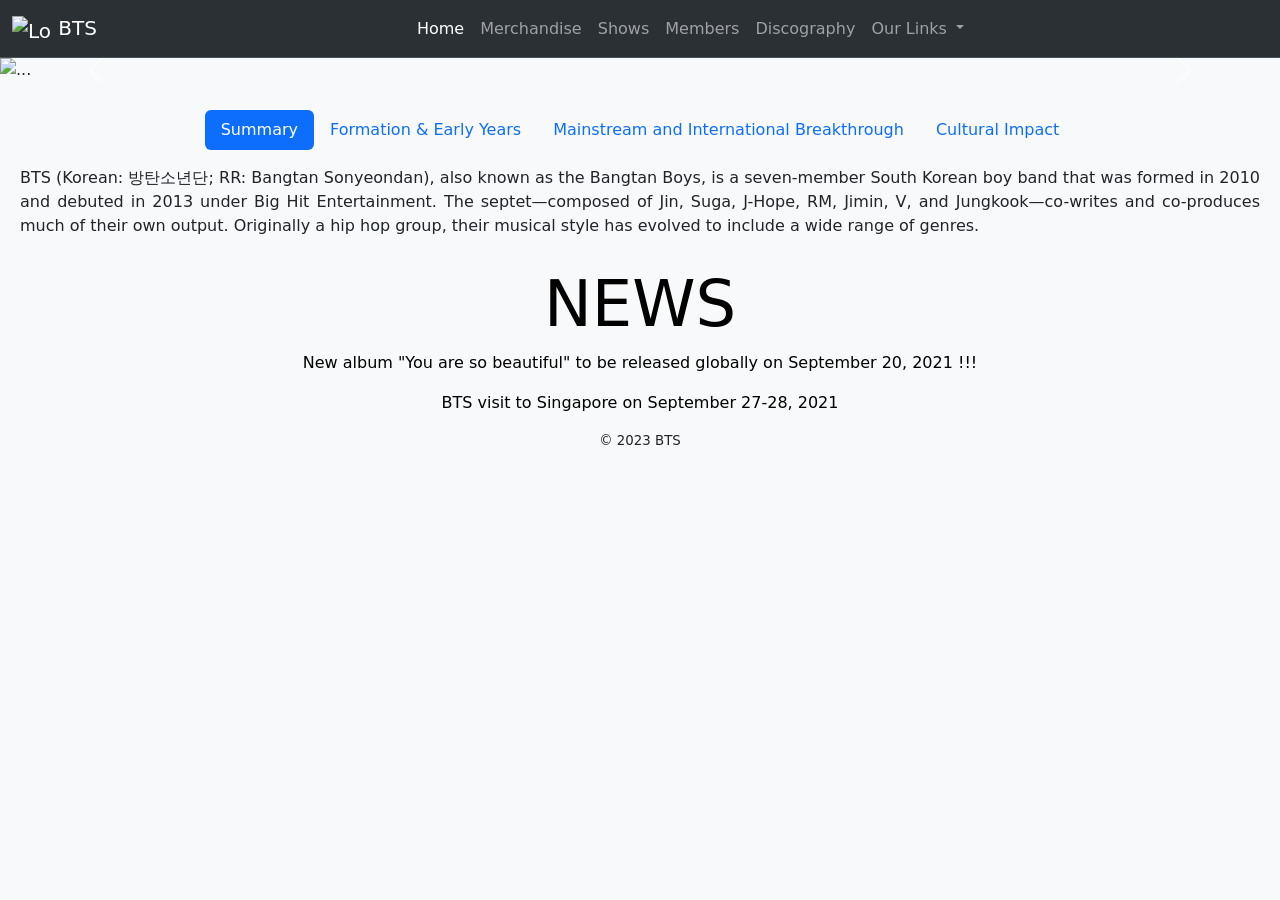
==== home.html @ 3bd4c3db "Add files via upload session 3 homework #1" ====
<!doctype html>
<html lang="en">
  <head>
    <meta charset="utf-8">
    <meta name="viewport" content="width=device-width, initial-scale=1">
    <title>BTS ARMY</title>
    <link href="https://cdn.jsdelivr.net/npm/bootstrap@5.3.1/dist/css/bootstrap.min.css" rel="stylesheet" integrity="sha384-4bw+/aepP/YC94hEpVNVgiZdgIC5+VKNBQNGCHeKRQN+PtmoHDEXuppvnDJzQIu9" crossorigin="anonymous">

    <style>
        
        .navbar-nav {
            margin:auto;
            display: flex;
            justify-content: center;
            align-items: center;
        }

    </style>

  </head>
  <body class="bg-light">

    <nav class="navbar navbar-expand-lg bg-body-tertiary bg-dark sticky-top border-bottom border-body" data-bs-theme="dark">
        <!-- Navbar content -->
        <div class="container-fluid">
            <a class="navbar-brand" href="#">
              <img src="images/bts_logo.png" alt="Logo" width="40" height="28" class="d-inline-block align-text-top">
              BTS
            </a>

            <button class="navbar-toggler" type="button" data-bs-toggle="collapse" data-bs-target="#navbarSupportedContent" aria-controls="navbarSupportedContent" aria-expanded="false" aria-label="Toggle navigation">
                <span class="navbar-toggler-icon"></span>
            </button>
            <div class="collapse navbar-collapse" id="navbarSupportedContent">
            <ul class="navbar-nav mb-2 mb-lg-0">
                <li class="nav-item">
                <a class="nav-link active" aria-current="page" href="#">Home</a>
                </li>
                <li class="nav-item">
                <a class="nav-link" href="#">Merchandise</a>
                </li>
                </li>
                <li class="nav-item">
                <a class="nav-link" aria-current="Page">Shows</a>
                </li>
                <li class="nav-item">
                    <a class="nav-link" aria-current="Page">Members</a>
                </li>
                <li class="nav-item">
                    <a class="nav-link" aria-current="Page">Discography</a>
                </li>
                <li class="nav-item dropdown">
                    <a class="nav-link dropdown-toggle" href="#" role="button" data-bs-toggle="dropdown" aria-expanded="false">
                      Our Links
                    </a>
                    <ul class="dropdown-menu">
                      <li><a class="dropdown-item" href="https://ibighit.com/bts/eng/">Official BTS Website</a></li>
                      <li><a class="dropdown-item" href="https://www.facebook.com/bangtan.official">BTS Facebook</a></li>
                      <li><a class="dropdown-item" href="https://www.instagram.com/bts.bighitofficial/">BTS Instagram</a></li>
                    </ul>
                  </li>
            </ul>
            </div>
        </div>
    </nav>

    <div id="carouselExampleCaptions" class="carousel slide">
        <div class="carousel-indicators">
          <button type="button" data-bs-target="#carouselExampleCaptions" data-bs-slide-to="0" class="active" aria-current="true" aria-label="Slide 1"></button>
          <button type="button" data-bs-target="#carouselExampleCaptions" data-bs-slide-to="1" aria-label="Slide 2"></button>
          <button type="button" data-bs-target="#carouselExampleCaptions" data-bs-slide-to="2" aria-label="Slide 3"></button>
        </div>
        <div class="carousel-inner">
          <div class="carousel-item active">
            <img src="images/bts_group1.jpeg" class="d-block w-100 img-fluid" alt="...">
            <div class="carousel-caption d-none d-md-block">
              <h5>Fashion Runway</h5>
              <p>BTS members posing for fashion photoshoot</p>
            </div>
          </div>
          <div class="carousel-item">
            <img src="images/bts_group2.jpeg" class="d-block w-100 img-fluid" alt="...">
            <div class="carousel-caption d-none d-md-block">
              <h5>Seoul Vibes</h5>
              <p>BTS members hanging out in Seoul after a long concert season is over</p>
            </div>
          </div>
          <div class="carousel-item">
            <img src="images/bts_group3.jpeg" class="d-block w-100 img-fluid" alt="...">
            <div class="carousel-caption d-none d-md-block">
              <h5>New hairstyles</h5>
              <p>BTS members showing off new hair styles</p>
            </div>
          </div>
          <div class="carousel-item">
            <img src="images/bts_group4.jpeg" class="d-block w-100 img-fluid" alt="...">
            <div class="carousel-caption d-none d-md-block">
              <h5>Bedroom Shots</h5>
              <p>BTS members posing in their bedroom</p>
            </div>
          </div>
        </div>
        <button class="carousel-control-prev" type="button" data-bs-target="#carouselExampleCaptions" data-bs-slide="prev">
          <span class="carousel-control-prev-icon" aria-hidden="true"></span>
          <span class="visually-hidden">Previous</span>
        </button>
        <button class="carousel-control-next" type="button" data-bs-target="#carouselExampleCaptions" data-bs-slide="next">
          <span class="carousel-control-next-icon" aria-hidden="true"></span>
          <span class="visually-hidden">Next</span>
        </button>
      </div>

      <div class="navbar bg-light" style="justify-content: center;">
        <ul class="nav nav-pills mb-3 flex-column flex-lg-row" id="pills-tab" role="tablist" style="justify-content: center; margin-top: 20px;">
            <li class="nav-item" role="presentation">
            <button class="nav-link active" id="pills-home-tab" data-bs-toggle="pill" data-bs-target="#pills-home" type="button" role="tab" aria-controls="pills-home" aria-selected="true">Summary</button>
            </li>
            <li class="nav-item" role="presentation">
            <button class="nav-link" id="pills-profile-tab" data-bs-toggle="pill" data-bs-target="#pills-profile" type="button" role="tab" aria-controls="pills-profile" aria-selected="false">Formation & Early Years</button>
            </li>
            <li class="nav-item" role="presentation">
            <button class="nav-link" id="pills-contact-tab" data-bs-toggle="pill" data-bs-target="#pills-contact" type="button" role="tab" aria-controls="pills-contact" aria-selected="false">Mainstream and International Breakthrough</button>
            </li>
            <li class="nav-item" role="presentation">
            <button class="nav-link" id="pills-culture-tab" data-bs-toggle="pill" data-bs-target="#pills-culture" type="button" role="tab" aria-controls="pills-culture" aria-selected="false">Cultural Impact</button>
            </li>
        </ul>
        <div class="tab-content" id="pills-tabContent" style="padding-left:20px; padding-right: 20px; padding-bottom: 20px;text-align: justify; text-justify: inter-word;">
            <div class="tab-pane fade show active" id="pills-home" role="tabpanel" aria-labelledby="pills-home-tab" tabindex="0">BTS (Korean: 방탄소년단; RR: Bangtan Sonyeondan), also known as the Bangtan Boys, is a seven-member South Korean boy band that was formed in 2010 and debuted in 2013 under Big Hit Entertainment. The septet—composed of Jin, Suga, J-Hope, RM, Jimin, V, and Jungkook—co-writes and co-produces much of their own output. Originally a hip hop group, their musical style has evolved to include a wide range of genres.</div>
            <div class="tab-pane fade" id="pills-profile" role="tabpanel" aria-labelledby="pills-profile-tab" tabindex="0">BTS began its formation in 2010 after Big Hit Entertainment CEO Bang Si-hyuk met with group leader RM and was impressed with his rapping. The lineup was finalized with Jin, Suga, J-Hope, RM, Jimin, V, and Jungkook in 2012 when Jin, the oldest member of the group, was twenty-years-old. Six months prior to their debut, they began to gain attention for their presence on various social media websites, as well as song covers on YouTube and SoundCloud.</div>
            <div class="tab-pane fade" id="pills-contact" role="tabpanel" aria-labelledby="pills-contact-tab" tabindex="0">In November 2017, BTS became the first K-pop group to perform at the American Music Awards, raising their profile internationally. That same month, Guinness World Records revealed that BTS had earned a spot in their 2018 edition for "having the world's most Twitter engagements for a music group". In December, they also became the first K-pop group to perform on Dick Clark's New Year's Rockin' Eve to welcome the new year and made their Japanese TV music show debut on TV Asahi's Japan Music Station Super Live.</div>
            <div class="tab-pane fade" id="pills-culture" role="tabpanel" aria-labelledby="pills-culture-tab" tabindex="0">Billboard's Senior Vice President Silvio Pietroluongo said that BTS are comparable to and as influential as the Beatles and the Monkees. Nielsen Music Vice President Helena Kosinski said that "although BTS weren't the first to open the doors to K-Pop worldwide, they were the first to become mainstream. They don't just appeal to young people but also to the 50s and 60s age demographic." As the first non-English speaking artist to make the Global Artist Chart in 2018, BTS had the second and third best-selling albums worldwide and were the second best-selling artists worldwide in terms of physical, digital, and streaming platforms, coming second only to Drake.</div>
        </div>
      </div>
    
    <div class="jumbotron jumbotron-fluid text-black text-center bg-light">
        <div class="container-fluid">
            <h3 class="display-3">NEWS</h3>
            <p>
                New album "You are so beautiful" to be released globally on September 20, 2021 !!!
            </p>
            <p>
                BTS visit to Singapore on September 27-28, 2021
            </p>
        </div>
    </div>

    <footer class="bg-light" style="text-align: center; font-size: smaller;">
        &copy; 2023 BTS 
    </footer>

    <script src="https://cdn.jsdelivr.net/npm/bootstrap@5.3.1/dist/js/bootstrap.bundle.min.js" integrity="sha384-HwwvtgBNo3bZJJLYd8oVXjrBZt8cqVSpeBNS5n7C8IVInixGAoxmnlMuBnhbgrkm" crossorigin="anonymous"></script>
  </body>
</html>
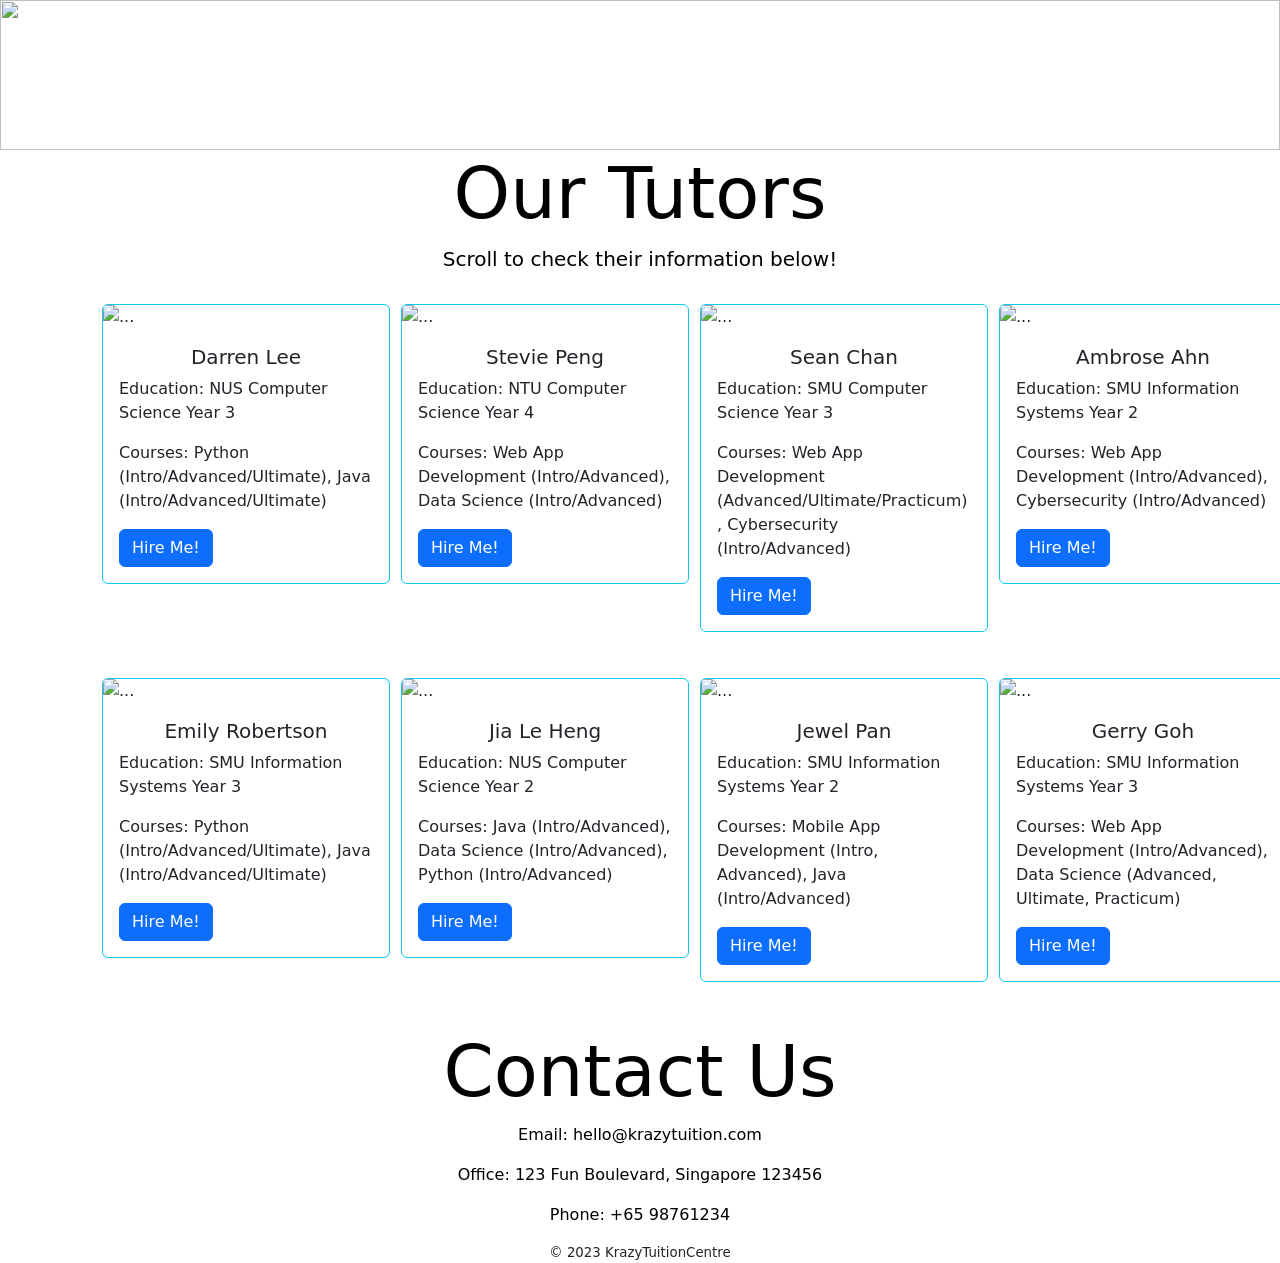
==== commit 67db5fd2: "Add files via upload session 3 homework #2" ====
--- a/home.html
+++ b/home.html
@@ -1,157 +1,168 @@
-<!doctype html>
+<!DOCTYPE html>
 <html lang="en">
-  <head>
-    <meta charset="utf-8">
-    <meta name="viewport" content="width=device-width, initial-scale=1">
-    <title>BTS ARMY</title>
+<head>
+    <meta charset="UTF-8">
+    <meta http-equiv="X-UA-Compatible" content="IE=edge">
+    <meta name="viewport" content="width=device-width, initial-scale=1.0">
     <link href="https://cdn.jsdelivr.net/npm/bootstrap@5.3.1/dist/css/bootstrap.min.css" rel="stylesheet" integrity="sha384-4bw+/aepP/YC94hEpVNVgiZdgIC5+VKNBQNGCHeKRQN+PtmoHDEXuppvnDJzQIu9" crossorigin="anonymous">
+    <title>KrazyTuitionCentre</title>
 
     <style>
-        
-        .navbar-nav {
-            margin:auto;
-            display: flex;
-            justify-content: center;
-            align-items: center;
+
+        body {
+            background-image: url('images/learninglab.jpg');
+            background-repeat: no-repeat;
+            background-attachment: scroll;
+            background-size:cover;
         }
 
     </style>
+</head>
+<body>
+    
+    <div>
+        <img src="images/krazy_logo.png" style="width:100%; height:150px">
+    </div>
+    
+    
+    <!-- <h3>Introduction</h3>
+    <p>
+        Founded in 2017, Krazy Tuition Centre is Singapore's best for IT degree preparation. Our rich experience in the field of education and computing is a guarantee of your success. Our centre should become your choice for achieving academic excellence and early preparation for rapidly changing IT landscape. From software development to data science, our tutors and courses cover a wide range and levels of knowledge areas.
+    </p> -->
 
-  </head>
-  <body class="bg-light">
 
-    <nav class="navbar navbar-expand-lg bg-body-tertiary bg-dark sticky-top border-bottom border-body" data-bs-theme="dark">
-        <!-- Navbar content -->
+    <!-- <h3>Tutors</h3> -->
+
+    <div class="jumbotron jumbotron-fluid text-black text-center">
         <div class="container-fluid">
-            <a class="navbar-brand" href="#">
-              <img src="images/bts_logo.png" alt="Logo" width="40" height="28" class="d-inline-block align-text-top">
-              BTS
-            </a>
-
-            <button class="navbar-toggler" type="button" data-bs-toggle="collapse" data-bs-target="#navbarSupportedContent" aria-controls="navbarSupportedContent" aria-expanded="false" aria-label="Toggle navigation">
-                <span class="navbar-toggler-icon"></span>
-            </button>
-            <div class="collapse navbar-collapse" id="navbarSupportedContent">
-            <ul class="navbar-nav mb-2 mb-lg-0">
-                <li class="nav-item">
-                <a class="nav-link active" aria-current="page" href="#">Home</a>
-                </li>
-                <li class="nav-item">
-                <a class="nav-link" href="#">Merchandise</a>
-                </li>
-                </li>
-                <li class="nav-item">
-                <a class="nav-link" aria-current="Page">Shows</a>
-                </li>
-                <li class="nav-item">
-                    <a class="nav-link" aria-current="Page">Members</a>
-                </li>
-                <li class="nav-item">
-                    <a class="nav-link" aria-current="Page">Discography</a>
-                </li>
-                <li class="nav-item dropdown">
-                    <a class="nav-link dropdown-toggle" href="#" role="button" data-bs-toggle="dropdown" aria-expanded="false">
-                      Our Links
-                    </a>
-                    <ul class="dropdown-menu">
-                      <li><a class="dropdown-item" href="https://ibighit.com/bts/eng/">Official BTS Website</a></li>
-                      <li><a class="dropdown-item" href="https://www.facebook.com/bangtan.official">BTS Facebook</a></li>
-                      <li><a class="dropdown-item" href="https://www.instagram.com/bts.bighitofficial/">BTS Instagram</a></li>
-                    </ul>
-                  </li>
-            </ul>
-            </div>
-        </div>
-    </nav>
-
-    <div id="carouselExampleCaptions" class="carousel slide">
-        <div class="carousel-indicators">
-          <button type="button" data-bs-target="#carouselExampleCaptions" data-bs-slide-to="0" class="active" aria-current="true" aria-label="Slide 1"></button>
-          <button type="button" data-bs-target="#carouselExampleCaptions" data-bs-slide-to="1" aria-label="Slide 2"></button>
-          <button type="button" data-bs-target="#carouselExampleCaptions" data-bs-slide-to="2" aria-label="Slide 3"></button>
-        </div>
-        <div class="carousel-inner">
-          <div class="carousel-item active">
-            <img src="images/bts_group1.jpeg" class="d-block w-100 img-fluid" alt="...">
-            <div class="carousel-caption d-none d-md-block">
-              <h5>Fashion Runway</h5>
-              <p>BTS members posing for fashion photoshoot</p>
-            </div>
-          </div>
-          <div class="carousel-item">
-            <img src="images/bts_group2.jpeg" class="d-block w-100 img-fluid" alt="...">
-            <div class="carousel-caption d-none d-md-block">
-              <h5>Seoul Vibes</h5>
-              <p>BTS members hanging out in Seoul after a long concert season is over</p>
-            </div>
-          </div>
-          <div class="carousel-item">
-            <img src="images/bts_group3.jpeg" class="d-block w-100 img-fluid" alt="...">
-            <div class="carousel-caption d-none d-md-block">
-              <h5>New hairstyles</h5>
-              <p>BTS members showing off new hair styles</p>
-            </div>
-          </div>
-          <div class="carousel-item">
-            <img src="images/bts_group4.jpeg" class="d-block w-100 img-fluid" alt="...">
-            <div class="carousel-caption d-none d-md-block">
-              <h5>Bedroom Shots</h5>
-              <p>BTS members posing in their bedroom</p>
-            </div>
-          </div>
-        </div>
-        <button class="carousel-control-prev" type="button" data-bs-target="#carouselExampleCaptions" data-bs-slide="prev">
-          <span class="carousel-control-prev-icon" aria-hidden="true"></span>
-          <span class="visually-hidden">Previous</span>
-        </button>
-        <button class="carousel-control-next" type="button" data-bs-target="#carouselExampleCaptions" data-bs-slide="next">
-          <span class="carousel-control-next-icon" aria-hidden="true"></span>
-          <span class="visually-hidden">Next</span>
-        </button>
-      </div>
-
-      <div class="navbar bg-light" style="justify-content: center;">
-        <ul class="nav nav-pills mb-3 flex-column flex-lg-row" id="pills-tab" role="tablist" style="justify-content: center; margin-top: 20px;">
-            <li class="nav-item" role="presentation">
-            <button class="nav-link active" id="pills-home-tab" data-bs-toggle="pill" data-bs-target="#pills-home" type="button" role="tab" aria-controls="pills-home" aria-selected="true">Summary</button>
-            </li>
-            <li class="nav-item" role="presentation">
-            <button class="nav-link" id="pills-profile-tab" data-bs-toggle="pill" data-bs-target="#pills-profile" type="button" role="tab" aria-controls="pills-profile" aria-selected="false">Formation & Early Years</button>
-            </li>
-            <li class="nav-item" role="presentation">
-            <button class="nav-link" id="pills-contact-tab" data-bs-toggle="pill" data-bs-target="#pills-contact" type="button" role="tab" aria-controls="pills-contact" aria-selected="false">Mainstream and International Breakthrough</button>
-            </li>
-            <li class="nav-item" role="presentation">
-            <button class="nav-link" id="pills-culture-tab" data-bs-toggle="pill" data-bs-target="#pills-culture" type="button" role="tab" aria-controls="pills-culture" aria-selected="false">Cultural Impact</button>
-            </li>
-        </ul>
-        <div class="tab-content" id="pills-tabContent" style="padding-left:20px; padding-right: 20px; padding-bottom: 20px;text-align: justify; text-justify: inter-word;">
-            <div class="tab-pane fade show active" id="pills-home" role="tabpanel" aria-labelledby="pills-home-tab" tabindex="0">BTS (Korean: 방탄소년단; RR: Bangtan Sonyeondan), also known as the Bangtan Boys, is a seven-member South Korean boy band that was formed in 2010 and debuted in 2013 under Big Hit Entertainment. The septet—composed of Jin, Suga, J-Hope, RM, Jimin, V, and Jungkook—co-writes and co-produces much of their own output. Originally a hip hop group, their musical style has evolved to include a wide range of genres.</div>
-            <div class="tab-pane fade" id="pills-profile" role="tabpanel" aria-labelledby="pills-profile-tab" tabindex="0">BTS began its formation in 2010 after Big Hit Entertainment CEO Bang Si-hyuk met with group leader RM and was impressed with his rapping. The lineup was finalized with Jin, Suga, J-Hope, RM, Jimin, V, and Jungkook in 2012 when Jin, the oldest member of the group, was twenty-years-old. Six months prior to their debut, they began to gain attention for their presence on various social media websites, as well as song covers on YouTube and SoundCloud.</div>
-            <div class="tab-pane fade" id="pills-contact" role="tabpanel" aria-labelledby="pills-contact-tab" tabindex="0">In November 2017, BTS became the first K-pop group to perform at the American Music Awards, raising their profile internationally. That same month, Guinness World Records revealed that BTS had earned a spot in their 2018 edition for "having the world's most Twitter engagements for a music group". In December, they also became the first K-pop group to perform on Dick Clark's New Year's Rockin' Eve to welcome the new year and made their Japanese TV music show debut on TV Asahi's Japan Music Station Super Live.</div>
-            <div class="tab-pane fade" id="pills-culture" role="tabpanel" aria-labelledby="pills-culture-tab" tabindex="0">Billboard's Senior Vice President Silvio Pietroluongo said that BTS are comparable to and as influential as the Beatles and the Monkees. Nielsen Music Vice President Helena Kosinski said that "although BTS weren't the first to open the doors to K-Pop worldwide, they were the first to become mainstream. They don't just appeal to young people but also to the 50s and 60s age demographic." As the first non-English speaking artist to make the Global Artist Chart in 2018, BTS had the second and third best-selling albums worldwide and were the second best-selling artists worldwide in terms of physical, digital, and streaming platforms, coming second only to Drake.</div>
-        </div>
-      </div>
-    
-    <div class="jumbotron jumbotron-fluid text-black text-center bg-light">
-        <div class="container-fluid">
-            <h3 class="display-3">NEWS</h3>
-            <p>
-                New album "You are so beautiful" to be released globally on September 20, 2021 !!!
-            </p>
-            <p>
-                BTS visit to Singapore on September 27-28, 2021
+            <h1 class="display-2">Our Tutors</h1>
+            <p class="lead">
+                Scroll to check their information below!
             </p>
         </div>
     </div>
 
-    <footer class="bg-light" style="text-align: center; font-size: smaller;">
-        &copy; 2023 BTS 
+    <div class="container-fluid center-content">
+        <div class="row justify-content-center" style="margin: 30px;">
+            <div class="col-md-6 col-lg-3">
+                <div class="card border-info mb-3 mx-5" style="width: 18rem">
+                    <img src="images/tutor1.png" class="card-img-top" alt="...">
+                    <div class="card-body">
+                      <h5 class="card-title" style="text-align: center;">Darren Lee</h5>
+                      <p class="card-text">Education: NUS Computer Science Year 3</p>
+                      <p class="card-text">Courses: Python (Intro/Advanced/Ultimate), Java (Intro/Advanced/Ultimate)</p>
+                      <a href="#" class="btn btn-primary">Hire Me!</a>
+                    </div>
+                </div>
+            </div>
+
+            <div class="col-md-6 col-lg-3">
+                <div class="card border-info mb-3 mx-5" style="width: 18rem">
+                    <img src="images/tutor2.png" class="card-img-top" alt="...">
+                    <div class="card-body">
+                      <h5 class="card-title" style="text-align: center;">Stevie Peng</h5>
+                      <p class="card-text">Education: NTU Computer Science Year 4</p>
+                      <p class="card-text">Courses: Web App Development (Intro/Advanced), Data Science (Intro/Advanced)</p>
+                      <a href="#" class="btn btn-primary">Hire Me!</a>
+                    </div>
+                </div>
+            </div>
+
+            <div class="col-md-6 col-lg-3">
+                <div class="card border-info mb-3 mx-5" style="width: 18rem">
+                    <img src="images/tutor3.png" class="card-img-top" alt="...">
+                    <div class="card-body">
+                      <h5 class="card-title" style="text-align: center;">Sean Chan</h5>
+                      <p class="card-text">Education: SMU Computer Science Year 3</p>
+                      <p class="card-text">Courses: Web App Development (Advanced/Ultimate/Practicum), Cybersecurity (Intro/Advanced)</p>
+                      <a href="#" class="btn btn-primary">Hire Me!</a>
+                    </div>
+                </div>
+            </div>
+
+            <div class="col-md-6 col-lg-3">
+                <div class="card border-info mb-3 mx-5" style="width: 18rem">
+                    <img src="images/tutor4.png" class="card-img-top" alt="...">
+                    <div class="card-body">
+                      <h5 class="card-title" style="text-align: center;">Ambrose Ahn</h5>
+                      <p class="card-text">Education: SMU Information Systems Year 2</p>
+                      <p class="card-text">Courses: Web App Development (Intro/Advanced), Cybersecurity (Intro/Advanced)</p>
+                      <a href="#" class="btn btn-primary">Hire Me!</a>
+                    </div>
+                </div>
+            </div>
+        </div>
+
+        <div class="row justify-content-center" style="margin:30px">
+            <div class="col-md-6 col-lg-3">
+                <div class="card border-info mb-3 mx-5" style="width: 18rem">
+                    <img src="images/tutor5.png" class="card-img-top" alt="...">
+                    <div class="card-body">
+                      <h5 class="card-title" style="text-align: center;">Emily Robertson</h5>
+                      <p class="card-text">Education: SMU Information Systems Year 3</p>
+                      <p class="card-text">Courses: Python (Intro/Advanced/Ultimate), Java (Intro/Advanced/Ultimate)</p>
+                      <a href="#" class="btn btn-primary">Hire Me!</a>
+                    </div>
+                </div>
+            </div>
+
+            <div class="col-md-6 col-lg-3">
+                <div class="card border-info mb-3 mx-5" style="width: 18rem">
+                    <img src="images/tutor6.png" class="card-img-top" alt="...">
+                    <div class="card-body">
+                      <h5 class="card-title" style="text-align: center;">Jia Le Heng</h5>
+                      <p class="card-text">Education: NUS Computer Science Year 2</p>
+                      <p class="card-text">Courses: Java (Intro/Advanced), Data Science (Intro/Advanced), Python (Intro/Advanced)</p>
+                      <a href="#" class="btn btn-primary">Hire Me!</a>
+                    </div>
+                </div>
+            </div>
+
+            <div class="col-md-6 col-lg-3">
+                <div class="card border-info mb-3 mx-5" style="width: 18rem">
+                    <img src="images/tutor7.png" class="card-img-top" alt="...">
+                    <div class="card-body">
+                      <h5 class="card-title" style="text-align: center;">Jewel Pan</h5>
+                      <p class="card-text">Education: SMU Information Systems Year 2</p>
+                      <p class="card-text">Courses: Mobile App Development (Intro, Advanced), Java (Intro/Advanced)</p>
+                      <a href="#" class="btn btn-primary">Hire Me!</a>
+                    </div>
+                </div>
+            </div>
+
+            <div class="col-md-6 col-lg-3">
+                <div class="card border-info mb-3 mx-5" style="width: 18rem">
+                    <img src="images/tutor8.png" class="card-img-top" alt="...">
+                    <div class="card-body">
+                      <h5 class="card-title" style="text-align: center;">Gerry Goh</h5>
+                      <p class="card-text">Education: SMU Information Systems Year 3</p>
+                      <p class="card-text">Courses: Web App Development (Intro/Advanced), Data Science (Advanced, Ultimate, Practicum)</p>
+                      <a href="#" class="btn btn-primary">Hire Me!</a>
+                    </div>
+                </div>
+            </div>
+        </div>
+
+
+    </div>
+
+    <div class="jumbotron jumbotron-fluid text-black text-center">
+        <div class="container-fluid">
+            <h1 class="display-2">Contact Us</h1>
+            <p>
+                Email: hello@krazytuition.com
+            </p>
+            <p>        Office: 123 Fun Boulevard, Singapore 123456
+            </p>
+            <p>        Phone: +65 98761234
+            </p>
+        </div>
+    </div>
+
+    <footer style="text-align: center; font-size: smaller;">
+        &copy; 2023 KrazyTuitionCentre
     </footer>
 
-    <script src="https://cdn.jsdelivr.net/npm/bootstrap@5.3.1/dist/js/bootstrap.bundle.min.js" integrity="sha384-HwwvtgBNo3bZJJLYd8oVXjrBZt8cqVSpeBNS5n7C8IVInixGAoxmnlMuBnhbgrkm" crossorigin="anonymous"></script>
-  </body>
-</html>
 
-
-
+</body>
+</html>
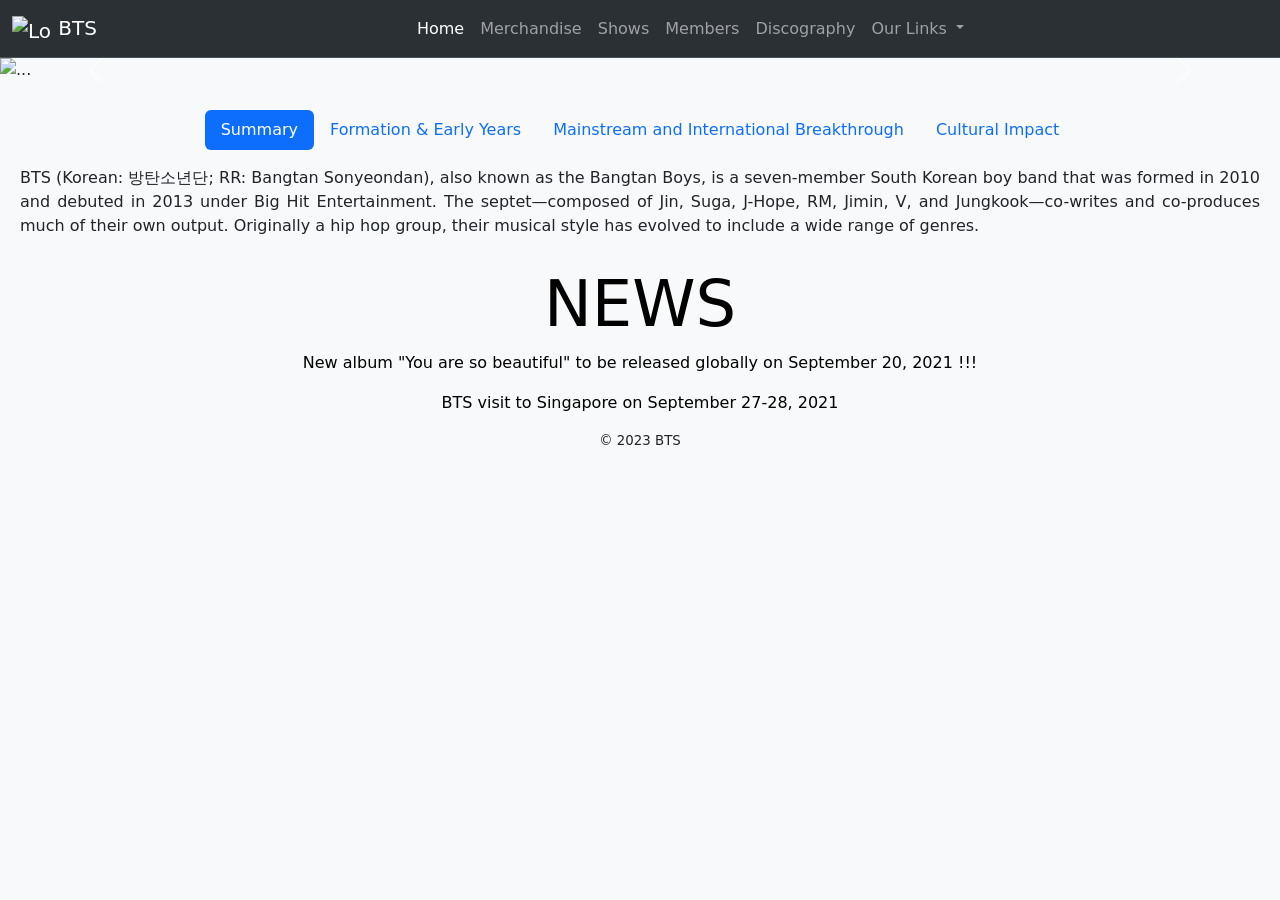
==== commit da60e511: "Add files via upload session 3 homework #1" ====
--- a/home.html
+++ b/home.html
@@ -1,168 +1,157 @@
-<!DOCTYPE html>
+<!doctype html>
 <html lang="en">
-<head>
-    <meta charset="UTF-8">
-    <meta http-equiv="X-UA-Compatible" content="IE=edge">
-    <meta name="viewport" content="width=device-width, initial-scale=1.0">
+  <head>
+    <meta charset="utf-8">
+    <meta name="viewport" content="width=device-width, initial-scale=1">
+    <title>BTS ARMY</title>
     <link href="https://cdn.jsdelivr.net/npm/bootstrap@5.3.1/dist/css/bootstrap.min.css" rel="stylesheet" integrity="sha384-4bw+/aepP/YC94hEpVNVgiZdgIC5+VKNBQNGCHeKRQN+PtmoHDEXuppvnDJzQIu9" crossorigin="anonymous">
-    <title>KrazyTuitionCentre</title>
 
     <style>
-
-        body {
-            background-image: url('images/learninglab.jpg');
-            background-repeat: no-repeat;
-            background-attachment: scroll;
-            background-size:cover;
+        
+        .navbar-nav {
+            margin:auto;
+            display: flex;
+            justify-content: center;
+            align-items: center;
         }
 
     </style>
-</head>
-<body>
+
+  </head>
+  <body class="bg-light">
+
+    <nav class="navbar navbar-expand-lg bg-body-tertiary bg-dark sticky-top border-bottom border-body" data-bs-theme="dark">
+        <!-- Navbar content -->
+        <div class="container-fluid">
+            <a class="navbar-brand" href="#">
+              <img src="images/bts_logo.png" alt="Logo" width="40" height="28" class="d-inline-block align-text-top">
+              BTS
+            </a>
+
+            <button class="navbar-toggler" type="button" data-bs-toggle="collapse" data-bs-target="#navbarSupportedContent" aria-controls="navbarSupportedContent" aria-expanded="false" aria-label="Toggle navigation">
+                <span class="navbar-toggler-icon"></span>
+            </button>
+            <div class="collapse navbar-collapse" id="navbarSupportedContent">
+            <ul class="navbar-nav mb-2 mb-lg-0">
+                <li class="nav-item">
+                <a class="nav-link active" aria-current="page" href="#">Home</a>
+                </li>
+                <li class="nav-item">
+                <a class="nav-link" href="#">Merchandise</a>
+                </li>
+                </li>
+                <li class="nav-item">
+                <a class="nav-link" aria-current="Page">Shows</a>
+                </li>
+                <li class="nav-item">
+                    <a class="nav-link" aria-current="Page">Members</a>
+                </li>
+                <li class="nav-item">
+                    <a class="nav-link" aria-current="Page">Discography</a>
+                </li>
+                <li class="nav-item dropdown">
+                    <a class="nav-link dropdown-toggle" href="#" role="button" data-bs-toggle="dropdown" aria-expanded="false">
+                      Our Links
+                    </a>
+                    <ul class="dropdown-menu">
+                      <li><a class="dropdown-item" href="https://ibighit.com/bts/eng/">Official BTS Website</a></li>
+                      <li><a class="dropdown-item" href="https://www.facebook.com/bangtan.official">BTS Facebook</a></li>
+                      <li><a class="dropdown-item" href="https://www.instagram.com/bts.bighitofficial/">BTS Instagram</a></li>
+                    </ul>
+                  </li>
+            </ul>
+            </div>
+        </div>
+    </nav>
+
+    <div id="carouselExampleCaptions" class="carousel slide">
+        <div class="carousel-indicators">
+          <button type="button" data-bs-target="#carouselExampleCaptions" data-bs-slide-to="0" class="active" aria-current="true" aria-label="Slide 1"></button>
+          <button type="button" data-bs-target="#carouselExampleCaptions" data-bs-slide-to="1" aria-label="Slide 2"></button>
+          <button type="button" data-bs-target="#carouselExampleCaptions" data-bs-slide-to="2" aria-label="Slide 3"></button>
+        </div>
+        <div class="carousel-inner">
+          <div class="carousel-item active">
+            <img src="images/bts_group1.jpeg" class="d-block w-100 img-fluid" alt="...">
+            <div class="carousel-caption d-none d-md-block">
+              <h5>Fashion Runway</h5>
+              <p>BTS members posing for fashion photoshoot</p>
+            </div>
+          </div>
+          <div class="carousel-item">
+            <img src="images/bts_group2.jpeg" class="d-block w-100 img-fluid" alt="...">
+            <div class="carousel-caption d-none d-md-block">
+              <h5>Seoul Vibes</h5>
+              <p>BTS members hanging out in Seoul after a long concert season is over</p>
+            </div>
+          </div>
+          <div class="carousel-item">
+            <img src="images/bts_group3.jpeg" class="d-block w-100 img-fluid" alt="...">
+            <div class="carousel-caption d-none d-md-block">
+              <h5>New hairstyles</h5>
+              <p>BTS members showing off new hair styles</p>
+            </div>
+          </div>
+          <div class="carousel-item">
+            <img src="images/bts_group4.jpeg" class="d-block w-100 img-fluid" alt="...">
+            <div class="carousel-caption d-none d-md-block">
+              <h5>Bedroom Shots</h5>
+              <p>BTS members posing in their bedroom</p>
+            </div>
+          </div>
+        </div>
+        <button class="carousel-control-prev" type="button" data-bs-target="#carouselExampleCaptions" data-bs-slide="prev">
+          <span class="carousel-control-prev-icon" aria-hidden="true"></span>
+          <span class="visually-hidden">Previous</span>
+        </button>
+        <button class="carousel-control-next" type="button" data-bs-target="#carouselExampleCaptions" data-bs-slide="next">
+          <span class="carousel-control-next-icon" aria-hidden="true"></span>
+          <span class="visually-hidden">Next</span>
+        </button>
+      </div>
+
+      <div class="navbar bg-light" style="justify-content: center;">
+        <ul class="nav nav-pills mb-3 flex-column flex-lg-row" id="pills-tab" role="tablist" style="justify-content: center; margin-top: 20px;">
+            <li class="nav-item" role="presentation">
+            <button class="nav-link active" id="pills-home-tab" data-bs-toggle="pill" data-bs-target="#pills-home" type="button" role="tab" aria-controls="pills-home" aria-selected="true">Summary</button>
+            </li>
+            <li class="nav-item" role="presentation">
+            <button class="nav-link" id="pills-profile-tab" data-bs-toggle="pill" data-bs-target="#pills-profile" type="button" role="tab" aria-controls="pills-profile" aria-selected="false">Formation & Early Years</button>
+            </li>
+            <li class="nav-item" role="presentation">
+            <button class="nav-link" id="pills-contact-tab" data-bs-toggle="pill" data-bs-target="#pills-contact" type="button" role="tab" aria-controls="pills-contact" aria-selected="false">Mainstream and International Breakthrough</button>
+            </li>
+            <li class="nav-item" role="presentation">
+            <button class="nav-link" id="pills-culture-tab" data-bs-toggle="pill" data-bs-target="#pills-culture" type="button" role="tab" aria-controls="pills-culture" aria-selected="false">Cultural Impact</button>
+            </li>
+        </ul>
+        <div class="tab-content" id="pills-tabContent" style="padding-left:20px; padding-right: 20px; padding-bottom: 20px;text-align: justify; text-justify: inter-word;">
+            <div class="tab-pane fade show active" id="pills-home" role="tabpanel" aria-labelledby="pills-home-tab" tabindex="0">BTS (Korean: 방탄소년단; RR: Bangtan Sonyeondan), also known as the Bangtan Boys, is a seven-member South Korean boy band that was formed in 2010 and debuted in 2013 under Big Hit Entertainment. The septet—composed of Jin, Suga, J-Hope, RM, Jimin, V, and Jungkook—co-writes and co-produces much of their own output. Originally a hip hop group, their musical style has evolved to include a wide range of genres.</div>
+            <div class="tab-pane fade" id="pills-profile" role="tabpanel" aria-labelledby="pills-profile-tab" tabindex="0">BTS began its formation in 2010 after Big Hit Entertainment CEO Bang Si-hyuk met with group leader RM and was impressed with his rapping. The lineup was finalized with Jin, Suga, J-Hope, RM, Jimin, V, and Jungkook in 2012 when Jin, the oldest member of the group, was twenty-years-old. Six months prior to their debut, they began to gain attention for their presence on various social media websites, as well as song covers on YouTube and SoundCloud.</div>
+            <div class="tab-pane fade" id="pills-contact" role="tabpanel" aria-labelledby="pills-contact-tab" tabindex="0">In November 2017, BTS became the first K-pop group to perform at the American Music Awards, raising their profile internationally. That same month, Guinness World Records revealed that BTS had earned a spot in their 2018 edition for "having the world's most Twitter engagements for a music group". In December, they also became the first K-pop group to perform on Dick Clark's New Year's Rockin' Eve to welcome the new year and made their Japanese TV music show debut on TV Asahi's Japan Music Station Super Live.</div>
+            <div class="tab-pane fade" id="pills-culture" role="tabpanel" aria-labelledby="pills-culture-tab" tabindex="0">Billboard's Senior Vice President Silvio Pietroluongo said that BTS are comparable to and as influential as the Beatles and the Monkees. Nielsen Music Vice President Helena Kosinski said that "although BTS weren't the first to open the doors to K-Pop worldwide, they were the first to become mainstream. They don't just appeal to young people but also to the 50s and 60s age demographic." As the first non-English speaking artist to make the Global Artist Chart in 2018, BTS had the second and third best-selling albums worldwide and were the second best-selling artists worldwide in terms of physical, digital, and streaming platforms, coming second only to Drake.</div>
+        </div>
+      </div>
     
-    <div>
-        <img src="images/krazy_logo.png" style="width:100%; height:150px">
-    </div>
-    
-    
-    <!-- <h3>Introduction</h3>
-    <p>
-        Founded in 2017, Krazy Tuition Centre is Singapore's best for IT degree preparation. Our rich experience in the field of education and computing is a guarantee of your success. Our centre should become your choice for achieving academic excellence and early preparation for rapidly changing IT landscape. From software development to data science, our tutors and courses cover a wide range and levels of knowledge areas.
-    </p> -->
-
-
-    <!-- <h3>Tutors</h3> -->
-
-    <div class="jumbotron jumbotron-fluid text-black text-center">
+    <div class="jumbotron jumbotron-fluid text-black text-center bg-light">
         <div class="container-fluid">
-            <h1 class="display-2">Our Tutors</h1>
-            <p class="lead">
-                Scroll to check their information below!
+            <h3 class="display-3">NEWS</h3>
+            <p>
+                New album "You are so beautiful" to be released globally on September 20, 2021 !!!
+            </p>
+            <p>
+                BTS visit to Singapore on September 27-28, 2021
             </p>
         </div>
     </div>
 
-    <div class="container-fluid center-content">
-        <div class="row justify-content-center" style="margin: 30px;">
-            <div class="col-md-6 col-lg-3">
-                <div class="card border-info mb-3 mx-5" style="width: 18rem">
-                    <img src="images/tutor1.png" class="card-img-top" alt="...">
-                    <div class="card-body">
-                      <h5 class="card-title" style="text-align: center;">Darren Lee</h5>
-                      <p class="card-text">Education: NUS Computer Science Year 3</p>
-                      <p class="card-text">Courses: Python (Intro/Advanced/Ultimate), Java (Intro/Advanced/Ultimate)</p>
-                      <a href="#" class="btn btn-primary">Hire Me!</a>
-                    </div>
-                </div>
-            </div>
+    <footer class="bg-light" style="text-align: center; font-size: smaller;">
+        &copy; 2023 BTS 
+    </footer>
 
-            <div class="col-md-6 col-lg-3">
-                <div class="card border-info mb-3 mx-5" style="width: 18rem">
-                    <img src="images/tutor2.png" class="card-img-top" alt="...">
-                    <div class="card-body">
-                      <h5 class="card-title" style="text-align: center;">Stevie Peng</h5>
-                      <p class="card-text">Education: NTU Computer Science Year 4</p>
-                      <p class="card-text">Courses: Web App Development (Intro/Advanced), Data Science (Intro/Advanced)</p>
-                      <a href="#" class="btn btn-primary">Hire Me!</a>
-                    </div>
-                </div>
-            </div>
-
-            <div class="col-md-6 col-lg-3">
-                <div class="card border-info mb-3 mx-5" style="width: 18rem">
-                    <img src="images/tutor3.png" class="card-img-top" alt="...">
-                    <div class="card-body">
-                      <h5 class="card-title" style="text-align: center;">Sean Chan</h5>
-                      <p class="card-text">Education: SMU Computer Science Year 3</p>
-                      <p class="card-text">Courses: Web App Development (Advanced/Ultimate/Practicum), Cybersecurity (Intro/Advanced)</p>
-                      <a href="#" class="btn btn-primary">Hire Me!</a>
-                    </div>
-                </div>
-            </div>
-
-            <div class="col-md-6 col-lg-3">
-                <div class="card border-info mb-3 mx-5" style="width: 18rem">
-                    <img src="images/tutor4.png" class="card-img-top" alt="...">
-                    <div class="card-body">
-                      <h5 class="card-title" style="text-align: center;">Ambrose Ahn</h5>
-                      <p class="card-text">Education: SMU Information Systems Year 2</p>
-                      <p class="card-text">Courses: Web App Development (Intro/Advanced), Cybersecurity (Intro/Advanced)</p>
-                      <a href="#" class="btn btn-primary">Hire Me!</a>
-                    </div>
-                </div>
-            </div>
-        </div>
-
-        <div class="row justify-content-center" style="margin:30px">
-            <div class="col-md-6 col-lg-3">
-                <div class="card border-info mb-3 mx-5" style="width: 18rem">
-                    <img src="images/tutor5.png" class="card-img-top" alt="...">
-                    <div class="card-body">
-                      <h5 class="card-title" style="text-align: center;">Emily Robertson</h5>
-                      <p class="card-text">Education: SMU Information Systems Year 3</p>
-                      <p class="card-text">Courses: Python (Intro/Advanced/Ultimate), Java (Intro/Advanced/Ultimate)</p>
-                      <a href="#" class="btn btn-primary">Hire Me!</a>
-                    </div>
-                </div>
-            </div>
-
-            <div class="col-md-6 col-lg-3">
-                <div class="card border-info mb-3 mx-5" style="width: 18rem">
-                    <img src="images/tutor6.png" class="card-img-top" alt="...">
-                    <div class="card-body">
-                      <h5 class="card-title" style="text-align: center;">Jia Le Heng</h5>
-                      <p class="card-text">Education: NUS Computer Science Year 2</p>
-                      <p class="card-text">Courses: Java (Intro/Advanced), Data Science (Intro/Advanced), Python (Intro/Advanced)</p>
-                      <a href="#" class="btn btn-primary">Hire Me!</a>
-                    </div>
-                </div>
-            </div>
-
-            <div class="col-md-6 col-lg-3">
-                <div class="card border-info mb-3 mx-5" style="width: 18rem">
-                    <img src="images/tutor7.png" class="card-img-top" alt="...">
-                    <div class="card-body">
-                      <h5 class="card-title" style="text-align: center;">Jewel Pan</h5>
-                      <p class="card-text">Education: SMU Information Systems Year 2</p>
-                      <p class="card-text">Courses: Mobile App Development (Intro, Advanced), Java (Intro/Advanced)</p>
-                      <a href="#" class="btn btn-primary">Hire Me!</a>
-                    </div>
-                </div>
-            </div>
-
-            <div class="col-md-6 col-lg-3">
-                <div class="card border-info mb-3 mx-5" style="width: 18rem">
-                    <img src="images/tutor8.png" class="card-img-top" alt="...">
-                    <div class="card-body">
-                      <h5 class="card-title" style="text-align: center;">Gerry Goh</h5>
-                      <p class="card-text">Education: SMU Information Systems Year 3</p>
-                      <p class="card-text">Courses: Web App Development (Intro/Advanced), Data Science (Advanced, Ultimate, Practicum)</p>
-                      <a href="#" class="btn btn-primary">Hire Me!</a>
-                    </div>
-                </div>
-            </div>
-        </div>
+    <script src="https://cdn.jsdelivr.net/npm/bootstrap@5.3.1/dist/js/bootstrap.bundle.min.js" integrity="sha384-HwwvtgBNo3bZJJLYd8oVXjrBZt8cqVSpeBNS5n7C8IVInixGAoxmnlMuBnhbgrkm" crossorigin="anonymous"></script>
+  </body>
+</html>
 
 
-    </div>
 
-    <div class="jumbotron jumbotron-fluid text-black text-center">
-        <div class="container-fluid">
-            <h1 class="display-2">Contact Us</h1>
-            <p>
-                Email: hello@krazytuition.com
-            </p>
-            <p>        Office: 123 Fun Boulevard, Singapore 123456
-            </p>
-            <p>        Phone: +65 98761234
-            </p>
-        </div>
-    </div>
-
-    <footer style="text-align: center; font-size: smaller;">
-        &copy; 2023 KrazyTuitionCentre
-    </footer>
-
-
-</body>
-</html>
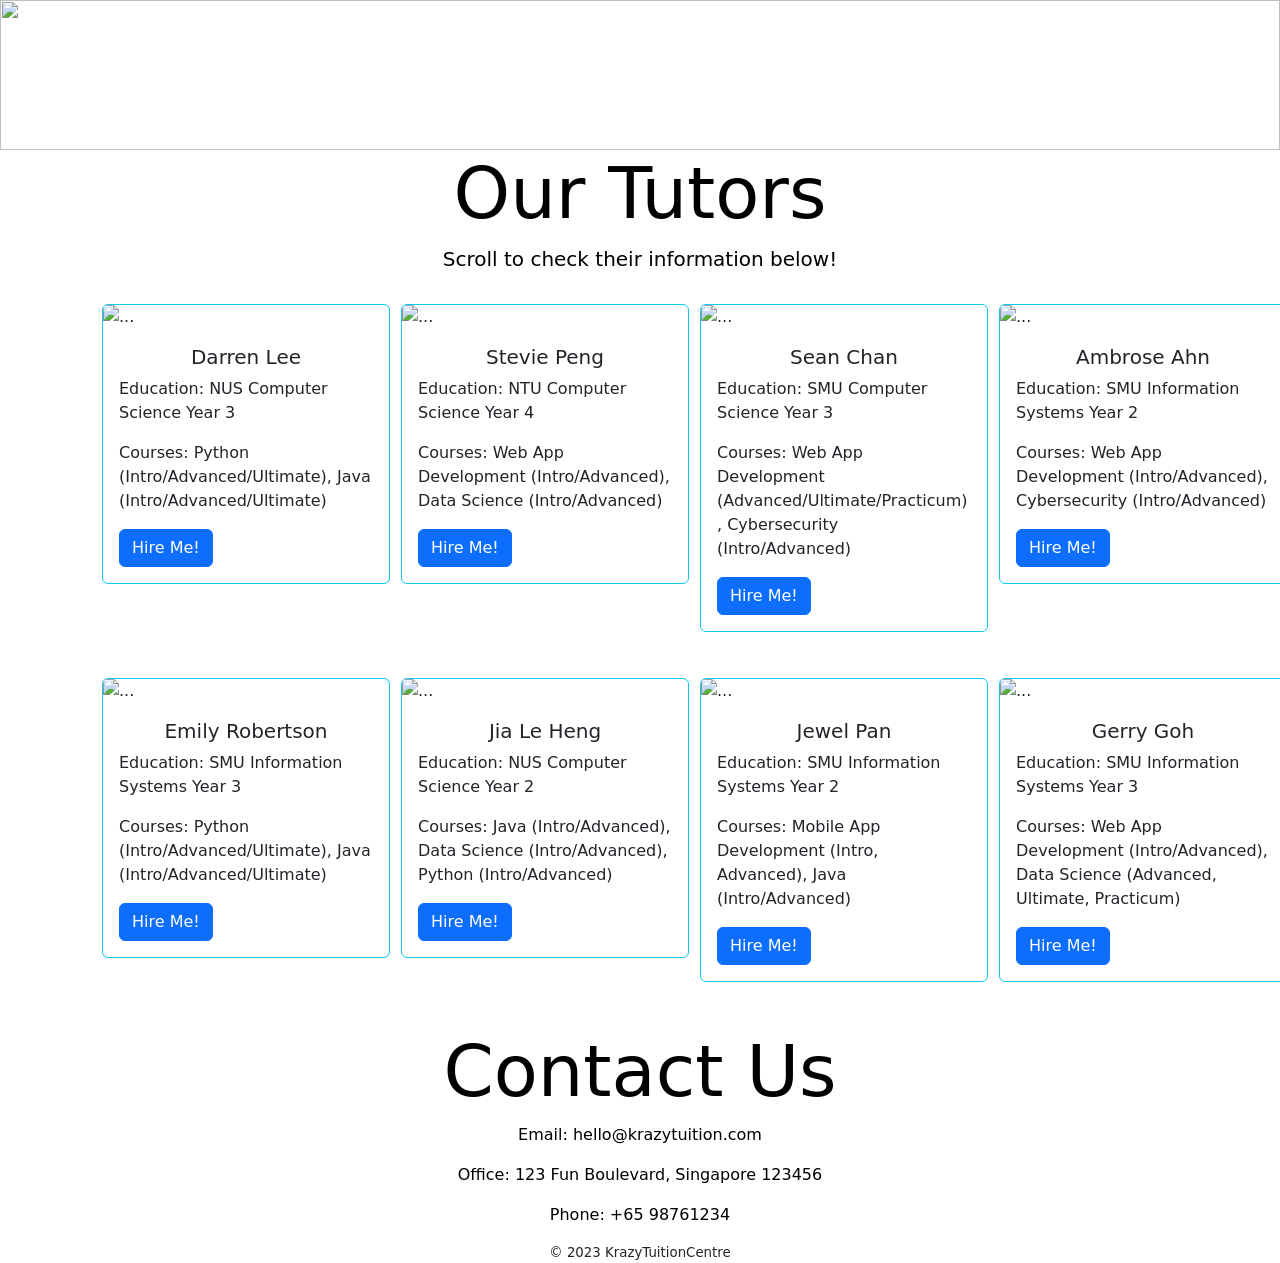
==== commit a0a1fa44: "Add files via upload session 3 homework #2" ====
--- a/home.html
+++ b/home.html
@@ -1,157 +1,168 @@
-<!doctype html>
+<!DOCTYPE html>
 <html lang="en">
-  <head>
-    <meta charset="utf-8">
-    <meta name="viewport" content="width=device-width, initial-scale=1">
-    <title>BTS ARMY</title>
+<head>
+    <meta charset="UTF-8">
+    <meta http-equiv="X-UA-Compatible" content="IE=edge">
+    <meta name="viewport" content="width=device-width, initial-scale=1.0">
     <link href="https://cdn.jsdelivr.net/npm/bootstrap@5.3.1/dist/css/bootstrap.min.css" rel="stylesheet" integrity="sha384-4bw+/aepP/YC94hEpVNVgiZdgIC5+VKNBQNGCHeKRQN+PtmoHDEXuppvnDJzQIu9" crossorigin="anonymous">
+    <title>KrazyTuitionCentre</title>
 
     <style>
-        
-        .navbar-nav {
-            margin:auto;
-            display: flex;
-            justify-content: center;
-            align-items: center;
+
+        body {
+            background-image: url('images/learninglab.jpg');
+            background-repeat: no-repeat;
+            background-attachment: scroll;
+            background-size:cover;
         }
 
     </style>
+</head>
+<body>
+    
+    <div>
+        <img src="images/krazy_logo.png" style="width:100%; height:150px">
+    </div>
+    
+    
+    <!-- <h3>Introduction</h3>
+    <p>
+        Founded in 2017, Krazy Tuition Centre is Singapore's best for IT degree preparation. Our rich experience in the field of education and computing is a guarantee of your success. Our centre should become your choice for achieving academic excellence and early preparation for rapidly changing IT landscape. From software development to data science, our tutors and courses cover a wide range and levels of knowledge areas.
+    </p> -->
 
-  </head>
-  <body class="bg-light">
 
-    <nav class="navbar navbar-expand-lg bg-body-tertiary bg-dark sticky-top border-bottom border-body" data-bs-theme="dark">
-        <!-- Navbar content -->
+    <!-- <h3>Tutors</h3> -->
+
+    <div class="jumbotron jumbotron-fluid text-black text-center">
         <div class="container-fluid">
-            <a class="navbar-brand" href="#">
-              <img src="images/bts_logo.png" alt="Logo" width="40" height="28" class="d-inline-block align-text-top">
-              BTS
-            </a>
-
-            <button class="navbar-toggler" type="button" data-bs-toggle="collapse" data-bs-target="#navbarSupportedContent" aria-controls="navbarSupportedContent" aria-expanded="false" aria-label="Toggle navigation">
-                <span class="navbar-toggler-icon"></span>
-            </button>
-            <div class="collapse navbar-collapse" id="navbarSupportedContent">
-            <ul class="navbar-nav mb-2 mb-lg-0">
-                <li class="nav-item">
-                <a class="nav-link active" aria-current="page" href="#">Home</a>
-                </li>
-                <li class="nav-item">
-                <a class="nav-link" href="#">Merchandise</a>
-                </li>
-                </li>
-                <li class="nav-item">
-                <a class="nav-link" aria-current="Page">Shows</a>
-                </li>
-                <li class="nav-item">
-                    <a class="nav-link" aria-current="Page">Members</a>
-                </li>
-                <li class="nav-item">
-                    <a class="nav-link" aria-current="Page">Discography</a>
-                </li>
-                <li class="nav-item dropdown">
-                    <a class="nav-link dropdown-toggle" href="#" role="button" data-bs-toggle="dropdown" aria-expanded="false">
-                      Our Links
-                    </a>
-                    <ul class="dropdown-menu">
-                      <li><a class="dropdown-item" href="https://ibighit.com/bts/eng/">Official BTS Website</a></li>
-                      <li><a class="dropdown-item" href="https://www.facebook.com/bangtan.official">BTS Facebook</a></li>
-                      <li><a class="dropdown-item" href="https://www.instagram.com/bts.bighitofficial/">BTS Instagram</a></li>
-                    </ul>
-                  </li>
-            </ul>
-            </div>
-        </div>
-    </nav>
-
-    <div id="carouselExampleCaptions" class="carousel slide">
-        <div class="carousel-indicators">
-          <button type="button" data-bs-target="#carouselExampleCaptions" data-bs-slide-to="0" class="active" aria-current="true" aria-label="Slide 1"></button>
-          <button type="button" data-bs-target="#carouselExampleCaptions" data-bs-slide-to="1" aria-label="Slide 2"></button>
-          <button type="button" data-bs-target="#carouselExampleCaptions" data-bs-slide-to="2" aria-label="Slide 3"></button>
-        </div>
-        <div class="carousel-inner">
-          <div class="carousel-item active">
-            <img src="images/bts_group1.jpeg" class="d-block w-100 img-fluid" alt="...">
-            <div class="carousel-caption d-none d-md-block">
-              <h5>Fashion Runway</h5>
-              <p>BTS members posing for fashion photoshoot</p>
-            </div>
-          </div>
-          <div class="carousel-item">
-            <img src="images/bts_group2.jpeg" class="d-block w-100 img-fluid" alt="...">
-            <div class="carousel-caption d-none d-md-block">
-              <h5>Seoul Vibes</h5>
-              <p>BTS members hanging out in Seoul after a long concert season is over</p>
-            </div>
-          </div>
-          <div class="carousel-item">
-            <img src="images/bts_group3.jpeg" class="d-block w-100 img-fluid" alt="...">
-            <div class="carousel-caption d-none d-md-block">
-              <h5>New hairstyles</h5>
-              <p>BTS members showing off new hair styles</p>
-            </div>
-          </div>
-          <div class="carousel-item">
-            <img src="images/bts_group4.jpeg" class="d-block w-100 img-fluid" alt="...">
-            <div class="carousel-caption d-none d-md-block">
-              <h5>Bedroom Shots</h5>
-              <p>BTS members posing in their bedroom</p>
-            </div>
-          </div>
-        </div>
-        <button class="carousel-control-prev" type="button" data-bs-target="#carouselExampleCaptions" data-bs-slide="prev">
-          <span class="carousel-control-prev-icon" aria-hidden="true"></span>
-          <span class="visually-hidden">Previous</span>
-        </button>
-        <button class="carousel-control-next" type="button" data-bs-target="#carouselExampleCaptions" data-bs-slide="next">
-          <span class="carousel-control-next-icon" aria-hidden="true"></span>
-          <span class="visually-hidden">Next</span>
-        </button>
-      </div>
-
-      <div class="navbar bg-light" style="justify-content: center;">
-        <ul class="nav nav-pills mb-3 flex-column flex-lg-row" id="pills-tab" role="tablist" style="justify-content: center; margin-top: 20px;">
-            <li class="nav-item" role="presentation">
-            <button class="nav-link active" id="pills-home-tab" data-bs-toggle="pill" data-bs-target="#pills-home" type="button" role="tab" aria-controls="pills-home" aria-selected="true">Summary</button>
-            </li>
-            <li class="nav-item" role="presentation">
-            <button class="nav-link" id="pills-profile-tab" data-bs-toggle="pill" data-bs-target="#pills-profile" type="button" role="tab" aria-controls="pills-profile" aria-selected="false">Formation & Early Years</button>
-            </li>
-            <li class="nav-item" role="presentation">
-            <button class="nav-link" id="pills-contact-tab" data-bs-toggle="pill" data-bs-target="#pills-contact" type="button" role="tab" aria-controls="pills-contact" aria-selected="false">Mainstream and International Breakthrough</button>
-            </li>
-            <li class="nav-item" role="presentation">
-            <button class="nav-link" id="pills-culture-tab" data-bs-toggle="pill" data-bs-target="#pills-culture" type="button" role="tab" aria-controls="pills-culture" aria-selected="false">Cultural Impact</button>
-            </li>
-        </ul>
-        <div class="tab-content" id="pills-tabContent" style="padding-left:20px; padding-right: 20px; padding-bottom: 20px;text-align: justify; text-justify: inter-word;">
-            <div class="tab-pane fade show active" id="pills-home" role="tabpanel" aria-labelledby="pills-home-tab" tabindex="0">BTS (Korean: 방탄소년단; RR: Bangtan Sonyeondan), also known as the Bangtan Boys, is a seven-member South Korean boy band that was formed in 2010 and debuted in 2013 under Big Hit Entertainment. The septet—composed of Jin, Suga, J-Hope, RM, Jimin, V, and Jungkook—co-writes and co-produces much of their own output. Originally a hip hop group, their musical style has evolved to include a wide range of genres.</div>
-            <div class="tab-pane fade" id="pills-profile" role="tabpanel" aria-labelledby="pills-profile-tab" tabindex="0">BTS began its formation in 2010 after Big Hit Entertainment CEO Bang Si-hyuk met with group leader RM and was impressed with his rapping. The lineup was finalized with Jin, Suga, J-Hope, RM, Jimin, V, and Jungkook in 2012 when Jin, the oldest member of the group, was twenty-years-old. Six months prior to their debut, they began to gain attention for their presence on various social media websites, as well as song covers on YouTube and SoundCloud.</div>
-            <div class="tab-pane fade" id="pills-contact" role="tabpanel" aria-labelledby="pills-contact-tab" tabindex="0">In November 2017, BTS became the first K-pop group to perform at the American Music Awards, raising their profile internationally. That same month, Guinness World Records revealed that BTS had earned a spot in their 2018 edition for "having the world's most Twitter engagements for a music group". In December, they also became the first K-pop group to perform on Dick Clark's New Year's Rockin' Eve to welcome the new year and made their Japanese TV music show debut on TV Asahi's Japan Music Station Super Live.</div>
-            <div class="tab-pane fade" id="pills-culture" role="tabpanel" aria-labelledby="pills-culture-tab" tabindex="0">Billboard's Senior Vice President Silvio Pietroluongo said that BTS are comparable to and as influential as the Beatles and the Monkees. Nielsen Music Vice President Helena Kosinski said that "although BTS weren't the first to open the doors to K-Pop worldwide, they were the first to become mainstream. They don't just appeal to young people but also to the 50s and 60s age demographic." As the first non-English speaking artist to make the Global Artist Chart in 2018, BTS had the second and third best-selling albums worldwide and were the second best-selling artists worldwide in terms of physical, digital, and streaming platforms, coming second only to Drake.</div>
-        </div>
-      </div>
-    
-    <div class="jumbotron jumbotron-fluid text-black text-center bg-light">
-        <div class="container-fluid">
-            <h3 class="display-3">NEWS</h3>
-            <p>
-                New album "You are so beautiful" to be released globally on September 20, 2021 !!!
-            </p>
-            <p>
-                BTS visit to Singapore on September 27-28, 2021
+            <h1 class="display-2">Our Tutors</h1>
+            <p class="lead">
+                Scroll to check their information below!
             </p>
         </div>
     </div>
 
-    <footer class="bg-light" style="text-align: center; font-size: smaller;">
-        &copy; 2023 BTS 
+    <div class="container-fluid center-content">
+        <div class="row justify-content-center" style="margin: 30px;">
+            <div class="col-md-6 col-lg-3">
+                <div class="card border-info mb-3 mx-5" style="width: 18rem">
+                    <img src="images/tutor1.png" class="card-img-top" alt="...">
+                    <div class="card-body">
+                      <h5 class="card-title" style="text-align: center;">Darren Lee</h5>
+                      <p class="card-text">Education: NUS Computer Science Year 3</p>
+                      <p class="card-text">Courses: Python (Intro/Advanced/Ultimate), Java (Intro/Advanced/Ultimate)</p>
+                      <a href="#" class="btn btn-primary">Hire Me!</a>
+                    </div>
+                </div>
+            </div>
+
+            <div class="col-md-6 col-lg-3">
+                <div class="card border-info mb-3 mx-5" style="width: 18rem">
+                    <img src="images/tutor2.png" class="card-img-top" alt="...">
+                    <div class="card-body">
+                      <h5 class="card-title" style="text-align: center;">Stevie Peng</h5>
+                      <p class="card-text">Education: NTU Computer Science Year 4</p>
+                      <p class="card-text">Courses: Web App Development (Intro/Advanced), Data Science (Intro/Advanced)</p>
+                      <a href="#" class="btn btn-primary">Hire Me!</a>
+                    </div>
+                </div>
+            </div>
+
+            <div class="col-md-6 col-lg-3">
+                <div class="card border-info mb-3 mx-5" style="width: 18rem">
+                    <img src="images/tutor3.png" class="card-img-top" alt="...">
+                    <div class="card-body">
+                      <h5 class="card-title" style="text-align: center;">Sean Chan</h5>
+                      <p class="card-text">Education: SMU Computer Science Year 3</p>
+                      <p class="card-text">Courses: Web App Development (Advanced/Ultimate/Practicum), Cybersecurity (Intro/Advanced)</p>
+                      <a href="#" class="btn btn-primary">Hire Me!</a>
+                    </div>
+                </div>
+            </div>
+
+            <div class="col-md-6 col-lg-3">
+                <div class="card border-info mb-3 mx-5" style="width: 18rem">
+                    <img src="images/tutor4.png" class="card-img-top" alt="...">
+                    <div class="card-body">
+                      <h5 class="card-title" style="text-align: center;">Ambrose Ahn</h5>
+                      <p class="card-text">Education: SMU Information Systems Year 2</p>
+                      <p class="card-text">Courses: Web App Development (Intro/Advanced), Cybersecurity (Intro/Advanced)</p>
+                      <a href="#" class="btn btn-primary">Hire Me!</a>
+                    </div>
+                </div>
+            </div>
+        </div>
+
+        <div class="row justify-content-center" style="margin:30px">
+            <div class="col-md-6 col-lg-3">
+                <div class="card border-info mb-3 mx-5" style="width: 18rem">
+                    <img src="images/tutor5.png" class="card-img-top" alt="...">
+                    <div class="card-body">
+                      <h5 class="card-title" style="text-align: center;">Emily Robertson</h5>
+                      <p class="card-text">Education: SMU Information Systems Year 3</p>
+                      <p class="card-text">Courses: Python (Intro/Advanced/Ultimate), Java (Intro/Advanced/Ultimate)</p>
+                      <a href="#" class="btn btn-primary">Hire Me!</a>
+                    </div>
+                </div>
+            </div>
+
+            <div class="col-md-6 col-lg-3">
+                <div class="card border-info mb-3 mx-5" style="width: 18rem">
+                    <img src="images/tutor6.png" class="card-img-top" alt="...">
+                    <div class="card-body">
+                      <h5 class="card-title" style="text-align: center;">Jia Le Heng</h5>
+                      <p class="card-text">Education: NUS Computer Science Year 2</p>
+                      <p class="card-text">Courses: Java (Intro/Advanced), Data Science (Intro/Advanced), Python (Intro/Advanced)</p>
+                      <a href="#" class="btn btn-primary">Hire Me!</a>
+                    </div>
+                </div>
+            </div>
+
+            <div class="col-md-6 col-lg-3">
+                <div class="card border-info mb-3 mx-5" style="width: 18rem">
+                    <img src="images/tutor7.png" class="card-img-top" alt="...">
+                    <div class="card-body">
+                      <h5 class="card-title" style="text-align: center;">Jewel Pan</h5>
+                      <p class="card-text">Education: SMU Information Systems Year 2</p>
+                      <p class="card-text">Courses: Mobile App Development (Intro, Advanced), Java (Intro/Advanced)</p>
+                      <a href="#" class="btn btn-primary">Hire Me!</a>
+                    </div>
+                </div>
+            </div>
+
+            <div class="col-md-6 col-lg-3">
+                <div class="card border-info mb-3 mx-5" style="width: 18rem">
+                    <img src="images/tutor8.png" class="card-img-top" alt="...">
+                    <div class="card-body">
+                      <h5 class="card-title" style="text-align: center;">Gerry Goh</h5>
+                      <p class="card-text">Education: SMU Information Systems Year 3</p>
+                      <p class="card-text">Courses: Web App Development (Intro/Advanced), Data Science (Advanced, Ultimate, Practicum)</p>
+                      <a href="#" class="btn btn-primary">Hire Me!</a>
+                    </div>
+                </div>
+            </div>
+        </div>
+
+
+    </div>
+
+    <div class="jumbotron jumbotron-fluid text-black text-center">
+        <div class="container-fluid">
+            <h1 class="display-2">Contact Us</h1>
+            <p>
+                Email: hello@krazytuition.com
+            </p>
+            <p>        Office: 123 Fun Boulevard, Singapore 123456
+            </p>
+            <p>        Phone: +65 98761234
+            </p>
+        </div>
+    </div>
+
+    <footer style="text-align: center; font-size: smaller;">
+        &copy; 2023 KrazyTuitionCentre
     </footer>
 
-    <script src="https://cdn.jsdelivr.net/npm/bootstrap@5.3.1/dist/js/bootstrap.bundle.min.js" integrity="sha384-HwwvtgBNo3bZJJLYd8oVXjrBZt8cqVSpeBNS5n7C8IVInixGAoxmnlMuBnhbgrkm" crossorigin="anonymous"></script>
-  </body>
-</html>
 
-
-
+</body>
+</html>
